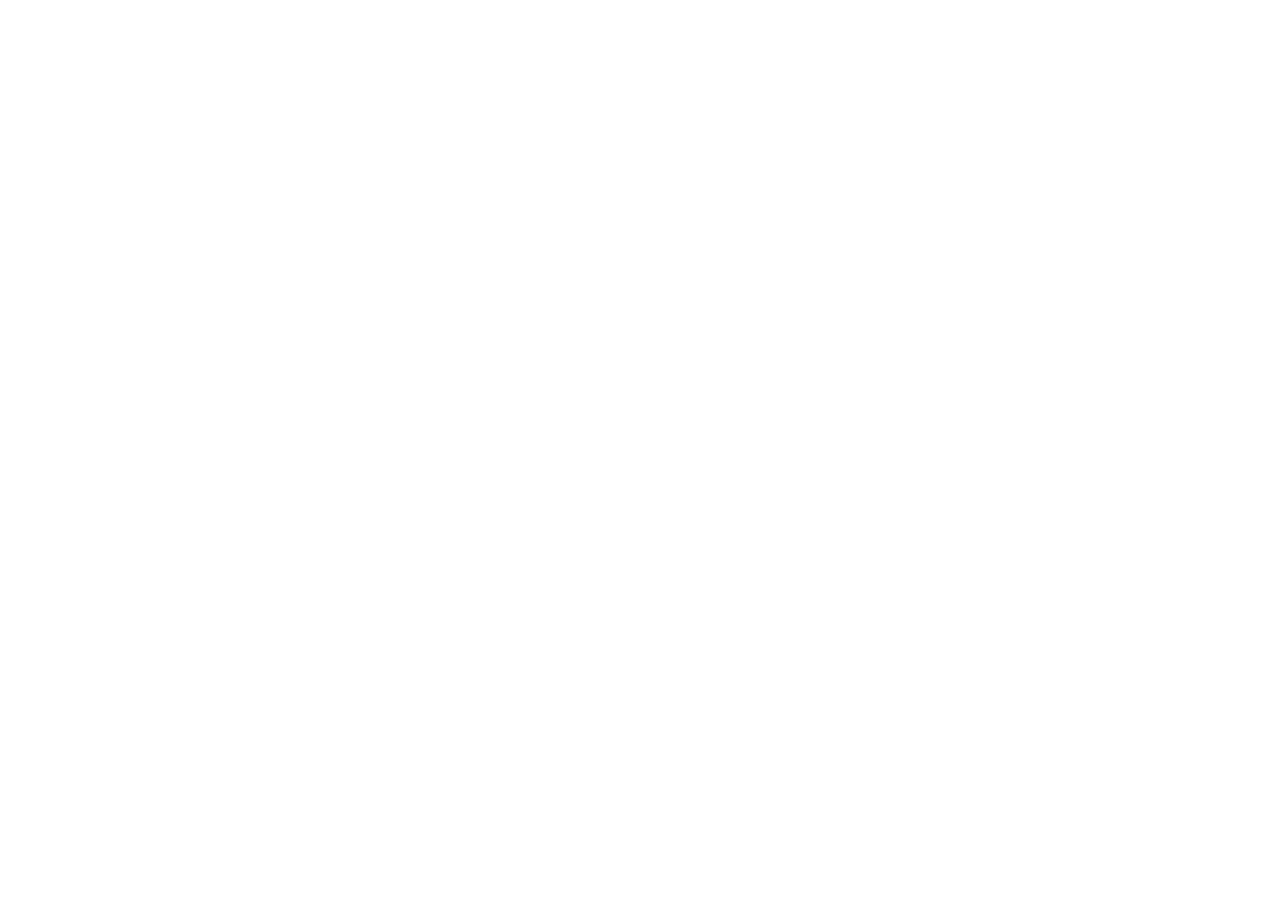
==== index.html @ 3a13c9f2 "Create index.html" ====
<!DOCTYPE html>
<html lang="fr">
<head>
  <meta charset="UTF-8" />
  <meta name="viewport" content="width=device-width, initial-scale=1, maximum-scale=1" />
  <meta name="theme-color" content="#0a7d5a" />
  <title>Dossier Médical — Clinique</title>
  <link rel="manifest" href="manifest.json" />
  <link rel="stylesheet" href="style.css" />
</head>
<body>
  <div id="app" class="app"></div>

  <!-- Couches chargées dans l'ordre : data -> services -> i18n -> ui -->
  <script src="js/db.js"></script>
  <script src="js/i18n.js"></script>
  <script src="js/services/sync.js"></script>
  <script src="js/services/auth.js"></script>
  <script src="js/services/patients.js"></script>
  <script src="js/services/consultations.js"></script>
  <script src="js/services/prescriptions.js"></script>
  <script src="js/pdf.js"></script>
  <script src="js/ui.js"></script>
  <script>
    if ('serviceWorker' in navigator) {
      navigator.serviceWorker.register('sw.js').catch(() => {});
    }
  </script>
</body>
</html>
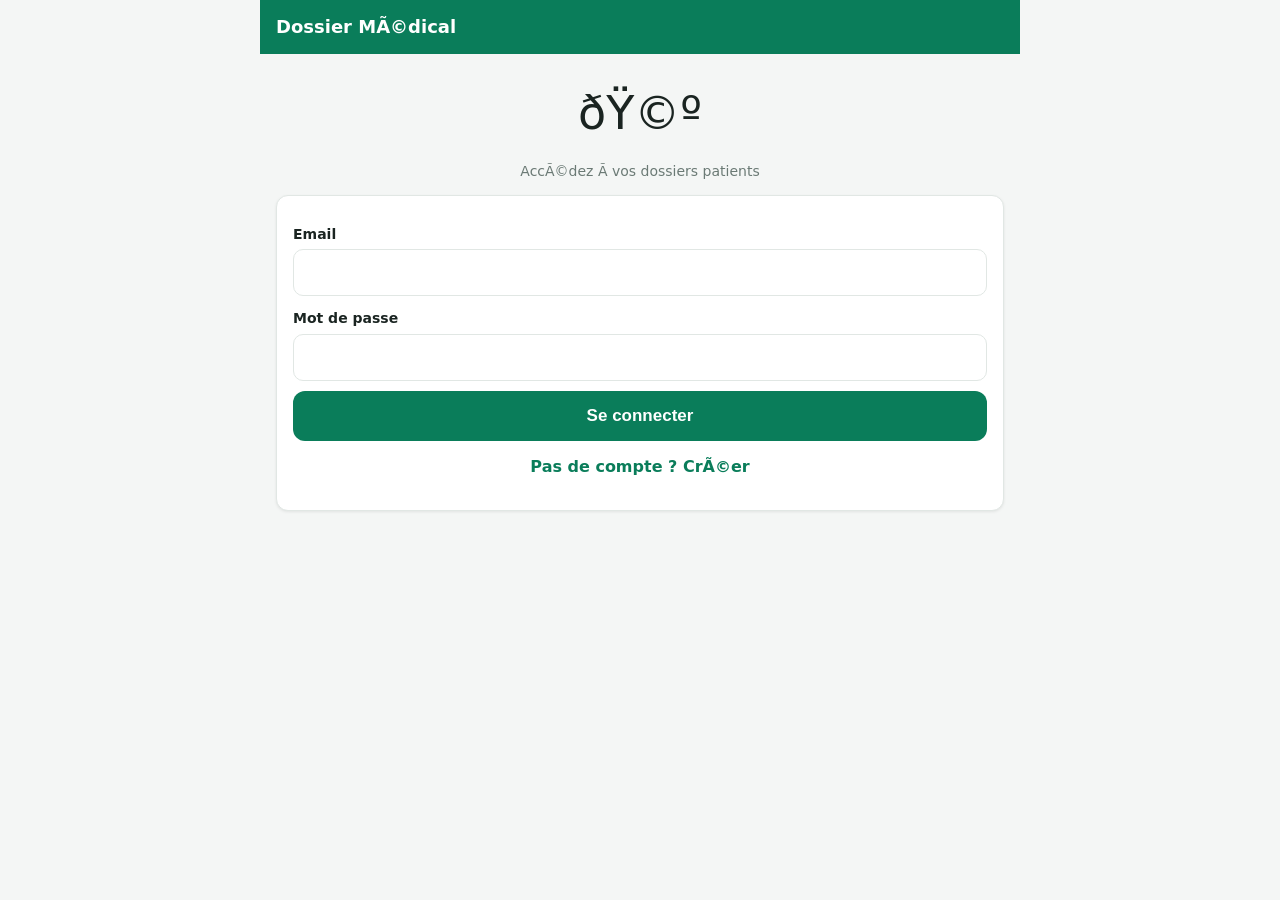
==== commit bdb617c8: "Fix script paths to match repo root files (resolve blank page)" ====
--- a/index.html
+++ b/index.html
@@ -12,15 +12,15 @@
   <div id="app" class="app"></div>
 
   <!-- Couches chargées dans l'ordre : data -> services -> i18n -> ui -->
-  <script src="js/db.js"></script>
-  <script src="js/i18n.js"></script>
-  <script src="js/services/sync.js"></script>
-  <script src="js/services/auth.js"></script>
-  <script src="js/services/patients.js"></script>
-  <script src="js/services/consultations.js"></script>
-  <script src="js/services/prescriptions.js"></script>
-  <script src="js/pdf.js"></script>
-  <script src="js/ui.js"></script>
+  <script src="db.js"></script>
+  <script src="i18n.js"></script>
+  <script src="sync.js"></script>
+  <script src="auth.js"></script>
+  <script src="patients.js"></script>
+  <script src="consultations.js"></script>
+  <script src="prescriptions.js"></script>
+  <script src="pdf.js"></script>
+  <script src="ui.js"></script>
   <script>
     if ('serviceWorker' in navigator) {
       navigator.serviceWorker.register('sw.js').catch(() => {});
--- a/style.css
+++ b/style.css
@@ -0,0 +1,83 @@
+:root{
+  --green:#0a7d5a; --green-d:#075f44; --bg:#f4f6f5; --card:#fff;
+  --ink:#1a2421; --muted:#6b7a75; --line:#e1e7e4; --warn:#c0392b; --amber:#e08a00;
+  --r:12px; --shadow:0 1px 3px rgba(0,0,0,.08);
+}
+*{box-sizing:border-box}
+body{margin:0;font-family:system-ui,-apple-system,Segoe UI,Roboto,sans-serif;
+  background:var(--bg);color:var(--ink);font-size:16px;line-height:1.45}
+.app{max-width:760px;margin:0 auto;min-height:100vh;display:flex;flex-direction:column}
+
+/* Top bar */
+.topbar{background:var(--green);color:#fff;padding:14px 16px;display:flex;
+  align-items:center;gap:12px;position:sticky;top:0;z-index:10}
+.topbar h1{font-size:18px;margin:0;flex:1;font-weight:600}
+.topbar .back{background:rgba(255,255,255,.18);border:0;color:#fff;font-size:20px;
+  width:38px;height:38px;border-radius:10px;cursor:pointer}
+.netdot{font-size:12px;display:flex;align-items:center;gap:6px;opacity:.95}
+.netdot .dot{width:9px;height:9px;border-radius:50%}
+.dot.on{background:#7CFFB0}.dot.off{background:#ffd24d}
+
+.content{padding:16px;flex:1}
+.card{background:var(--card);border:1px solid var(--line);border-radius:var(--r);
+  padding:16px;margin-bottom:12px;box-shadow:var(--shadow)}
+.card h2{margin:0 0 4px;font-size:17px}
+.muted{color:var(--muted);font-size:14px}
+
+/* Buttons â€” big touch targets */
+.btn{display:block;width:100%;background:var(--green);color:#fff;border:0;
+  padding:15px;border-radius:var(--r);font-size:17px;font-weight:600;cursor:pointer;
+  margin-top:10px}
+.btn:active{background:var(--green-d)}
+.btn.sec{background:#eef2f0;color:var(--ink)}
+.btn.danger{background:#fcebea;color:var(--warn)}
+.btn.inline{width:auto;display:inline-block;padding:10px 16px;font-size:15px;margin:0}
+
+label{display:block;font-weight:600;font-size:14px;margin:12px 0 5px}
+input,textarea,select{width:100%;padding:13px;border:1px solid var(--line);
+  border-radius:10px;font-size:16px;font-family:inherit;background:#fff}
+textarea{min-height:70px;resize:vertical}
+.row{display:flex;gap:10px}.row>*{flex:1}
+
+/* Search */
+.search{position:relative}
+.search input{padding-left:42px;font-size:17px}
+.search::before{content:"ðŸ”";position:absolute;left:14px;top:13px;opacity:.5}
+
+/* List items */
+.list{list-style:none;margin:0;padding:0}
+.item{background:var(--card);border:1px solid var(--line);border-radius:var(--r);
+  padding:14px;margin-bottom:10px;cursor:pointer;display:flex;align-items:center;gap:12px}
+.item:active{background:#f0f5f3}
+.item .av{width:42px;height:42px;border-radius:50%;background:var(--green);
+  color:#fff;display:flex;align-items:center;justify-content:center;font-weight:700;flex-shrink:0}
+.item .meta{flex:1;min-width:0}
+.item .meta strong{display:block}
+.item .meta small{color:var(--muted)}
+.item .chev{color:var(--muted);font-size:20px}
+
+.pill{display:inline-block;background:#eef2f0;border-radius:20px;padding:3px 10px;
+  font-size:12px;color:var(--muted);margin-right:6px}
+.pill.pending{background:#fff3df;color:var(--amber)}
+
+.empty{text-align:center;color:var(--muted);padding:40px 16px}
+.empty .big{font-size:42px;opacity:.4}
+
+.fab{position:fixed;right:calc(50% - 380px + 20px);bottom:24px;background:var(--green);
+  color:#fff;border:0;width:60px;height:60px;border-radius:50%;font-size:30px;
+  box-shadow:0 4px 12px rgba(0,0,0,.25);cursor:pointer;z-index:20}
+@media(max-width:800px){.fab{right:20px}}
+
+.sectiontitle{font-size:13px;text-transform:uppercase;letter-spacing:.5px;
+  color:var(--muted);margin:18px 4px 8px}
+.toast{position:fixed;left:50%;transform:translateX(-50%);bottom:90px;background:#1a2421;
+  color:#fff;padding:12px 18px;border-radius:24px;font-size:14px;z-index:50;opacity:0;
+  transition:opacity .2s;pointer-events:none}
+.toast.show{opacity:1}
+.banner{background:#fff3df;color:#8a5a00;padding:10px 16px;font-size:14px;text-align:center}
+.med-item{border:1px solid var(--line);border-radius:10px;padding:12px;margin-bottom:10px;position:relative}
+.med-item .rm{position:absolute;top:8px;right:8px;background:#fcebea;color:var(--warn);
+  border:0;border-radius:8px;padding:4px 10px;cursor:pointer}
+.center{text-align:center}
+.logo{font-size:46px;text-align:center;margin:10px 0}
+a.link{color:var(--green);font-weight:600;cursor:pointer;text-decoration:none}
